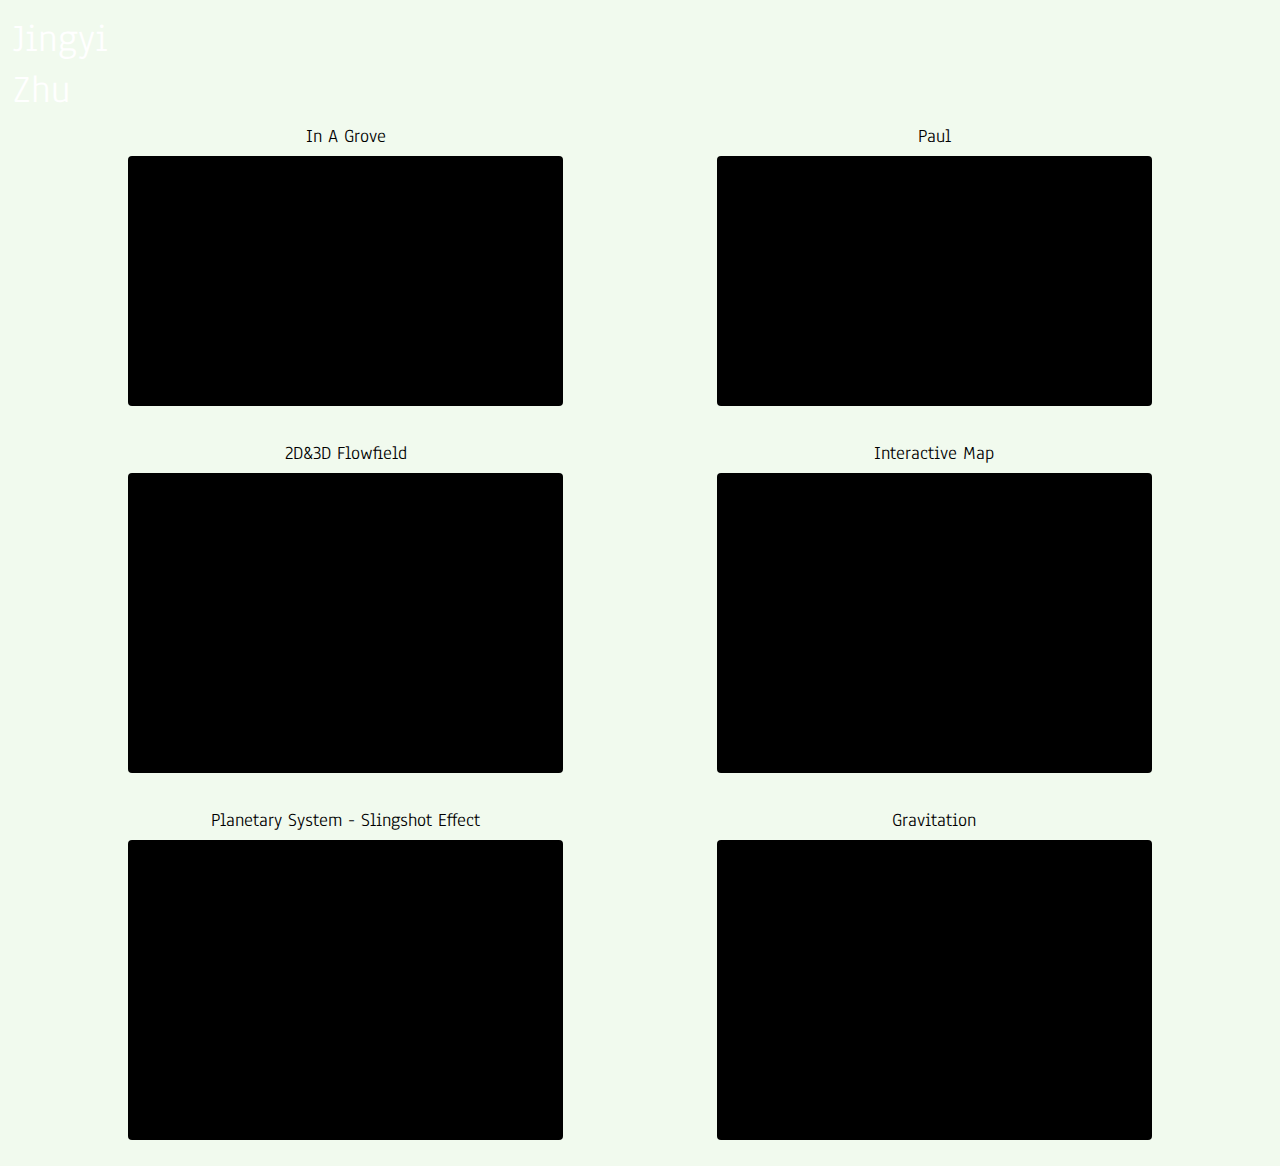
==== projects/index.html @ 23b8d171 "update description" ====
<!DOCTYPE html>
<html lang="en" dir="ltr">
<head>
  <meta charset="utf-8">
  <title>Jingyi Zhu - Works</title>
  <link rel="stylesheet" href="style.css">
  <link href='https://fonts.googleapis.com/css?family=Anaheim' rel='stylesheet'>
</head>
<body>
  <div id="header" onclick="window.location.assign('../index.html')">
      Jingyi Zhu
  </div>


<!-- works -->
  <div class="work">

    <div id="novelCover" class="workbox" onclick="window.open('https://jenny011.github.io/In-A-Grove/')">
      <div class="title">In A Grove</div>
      <div id="novel">
        <div id="novelText" class="description">
          <p> > Interactive Novel</p>
          <p> > Original novel - "In A Grove" by Akutagawa Ryunosuke</p>
          <p> > Script writing - Luna Wan & Jingyi Zhu</p>
        </div>
      </div>
    </div>

    <div id="comicCover" class="workbox" onclick="window.open('https://jenny011.github.io/Paul/')">
      <div class="title">Paul</div>
      <div id="comic">
         <div id="comicText" class="description">
           <p> > Interactive Detective Comics</p>
           <p> > Story writing - Celine Yu & Jingyi Zhu</p>
         </div>
      </div>
    </div>

    <div id="flowCover" class="workbox" onclick="window.open('https://jenny011.github.io/2D-3D-FlowField/')">
      <div class="title">2D&3D Flowfield</div>
      <div id="flow">
        <div id="flowText" class="description">
          <p> > Flow field obstacle avoidance simulation</p>
          <p> > 2D flowfield pattern</p>
          <p> > 3D music visualization</p>
          <p> > music: Bump of Chicken「話がしたいよ」</p>
          <p> > Interaction: Mouse & keyboard</p>
        </div>
      </div>
    </div>

    <div id="sharkCover" class="workbox" onclick="window.open('https://www.youtube.com/watch?v=3w5fvQGIYt0')">
      <div class="title">Interactive Map</div>
      <div id="shark">
        <div id="sharkText" class="description">
          <p> > Data Visualiztion of sand tiger shark tracking data and vessel position data</p>
          <p> > Sand tiger shark tracking data provided by WCS New York Seascape program</p>
          <p> > Vessel position data downloaded from <a class="innerlink" href="https://marinecadastre.gov/ais/">marinecadastre.gov</a></p>
          <p> > Python, HTML, CSS, p5.js, mappa.js</p>
        </div>
      </div>
    </div>

    <div id="flybyCover" class="workbox" onclick="window.open('https://jenny011.github.io/PlanetarySystem-SlingshotEffect/')">
      <div class="title">Planetary System - Slingshot Effect</div>
      <div id="flyby">
        <div id="flybyText" class="description">
          <p> > Nature of Code</p>
          <p> > Planetary system and slingshot effect simulation</p>
          <p> > Based on high school level physics</p>
          <p> > Interaction: Mouse & keyboard</p>
        </div>
      </div>
    </div>

    <div id="gravityCover" class="workbox" onclick="window.open('https://jenny011.github.io/Gravitation/')">
      <div class="title">Gravitation</div>
      <div id="gravity">
        <div id="gravityText" class="description">
          <p> > Nature of Code</p>
          <p> > Interactive sketch</p>
          <p> > Interaction: Mouse & keyboard</p>
        </div>
      </div>
    </div>

    <!-- <div id="agentCover" class="workbox" onclick="window.open('https://jenny011.github.io/Draw-with-Autonomous-Agent/')">
      <div class="title">Draw with Autonomous Agents</div>
      <div id="agent">
        <div id="agentText" class="description">
          <p> > Nature of Code</p>
          <p> > Interactive sketch</p>
          <p> > Inspired by Masaki Yamabe's <a class="innerlink" href="https://www.openprocessing.org/sketch/394718" target="_blank">"Attractor 0"</a></p>
          <p> > Interaction: Mouse & key</p>
        </div>
      </div>
    </div> -->

  </div>

</body>
<script src="script.js" type="text/javascript"></script>
</html>
---- projects/style.css ----
html,body{
  padding: 0;
  margin: 0;
  cursor:default;
  overflow-x: hidden;
  font-family: "Anaheim";
  background-color: rgb(241, 250, 238);
}
#header{
  padding-top:1%;
  padding-left:1%;
  font-size:250%;
  width:12%;
}
#header:hover{
  cursor:pointer;
  color:white;
}


.work{
  display: flex;
  flex-direction: row;
  flex-wrap: wrap;
  align-items: center;
  width:100%;
  height:100%;
}
.workbox{
  margin-left:10%;
  margin-right:2%;
  margin-bottom:2%;
  padding:0%;
  width:34%;
  height:100%;
  font-size:120%;
}
.description{
  border-radius:4px;
  visibility: hidden;
  padding:2%;
  background-color: rgba(29, 53, 87,0.7);
  font-size:85%;
}
.title{
  text-align: center;
  padding-top:2%;
  padding-bottom:2%;
}
#novel{
  background-image: url("images/in-a-grove.png");
  background-color: #000000;
  height: 250px;
  background-position: center;
  background-repeat: no-repeat;
  background-size: cover;
}
#comic{
  background-image: url("images/paul.png");
  background-color: #000000;
  height: 250px;
  background-position: center;
  background-repeat: no-repeat;
  background-size: cover;
}
#flyby{
  background-image: url("images/flyby.png");
  background-color: #000000;
  height: 300px;
  background-position: center;
  background-repeat: no-repeat;
  background-size: cover;
}
#gravity{
  background-image: url("images/gravitation.png");
  background-color: #000000;
  height: 300px;
  background-position: center;
  background-repeat: no-repeat;
  background-size: cover;
}
#agent{
  background-image: url("images/agent.png");
  background-color: #000000;
  height: 300px;
  background-position: center;
  background-repeat: no-repeat;
  background-size: cover;
}
#flow{
  background-image: url("images/2dFlowfield.png");
  background-color: #000000;
  height: 300px;
  background-position: center;
  background-repeat: no-repeat;
  background-size: cover;
}
#shark{
  background-image: url("images/shark.png");
  background-color: #000000;
  height: 300px;
  background-position: center;
  background-repeat: no-repeat;
  background-size: cover;
}
#novel,#comic,#flyby,#gravity,#agent,#flow,#shark{
  border-radius:4px;
  color: rgb(241, 250, 238);
}
#novelText,#comicText{
  height:230px;
}
#flybyText,#gravityText,#agentText,#flowText,#sharkText{
  height:280px;
}

#novelCover:hover,#comicCover:hover,#flybyCover:hover,#gravityCover:hover,#agentCover:hover,#flowCover:hover,#sharkCover:hover{
  cursor:pointer;
}


#footer{
  padding-left:1%;
  padding-top:0.5%;
  margin-bottom:0.5%;
  border-color: black;
  border-top-style: solid;
  border-width: 1px;
  width:100%;
  font-size: 130%;
  display:flex;
  flex-direction: row;
}
#footerlink{
  color:black;
}
.innerlink{
  color:white;
}
#footerlink:hover{
  color:white;
}
.innerlink:hover{
  color:rgb(241, 250, 238);
}
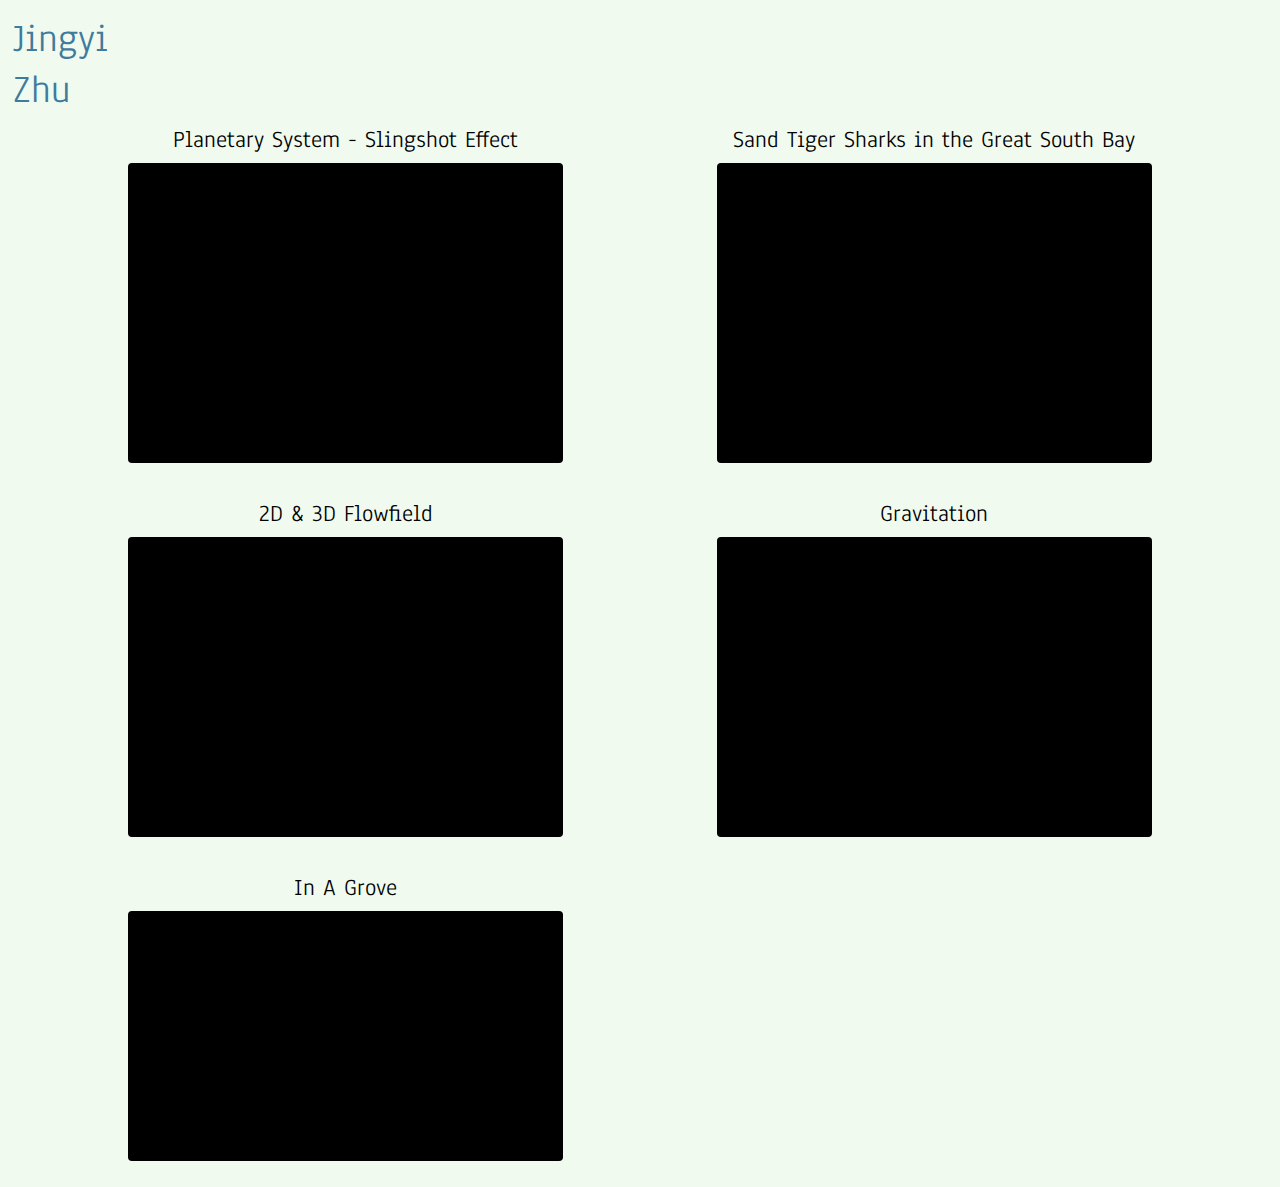
==== commit 2fbe132a: "update" ====
--- a/projects/index.html
+++ b/projects/index.html
@@ -15,45 +15,22 @@
 <!-- works -->
   <div class="work">
 
-    <div id="novelCover" class="workbox" onclick="window.open('https://jenny011.github.io/In-A-Grove/')">
-      <div class="title">In A Grove</div>
-      <div id="novel">
-        <div id="novelText" class="description">
-          <p> > Interactive Novel</p>
-          <p> > Original novel - "In A Grove" by Akutagawa Ryunosuke</p>
-          <p> > Script writing - Luna Wan & Jingyi Zhu</p>
-        </div>
-      </div>
-    </div>
-
-    <div id="comicCover" class="workbox" onclick="window.open('https://jenny011.github.io/Paul/')">
-      <div class="title">Paul</div>
-      <div id="comic">
-         <div id="comicText" class="description">
-           <p> > Interactive Detective Comics</p>
-           <p> > Story writing - Celine Yu & Jingyi Zhu</p>
-         </div>
-      </div>
-    </div>
-
-    <div id="flowCover" class="workbox" onclick="window.open('https://jenny011.github.io/2D-3D-FlowField/')">
-      <div class="title">2D&3D Flowfield</div>
-      <div id="flow">
-        <div id="flowText" class="description">
-          <p> > Flow field obstacle avoidance simulation</p>
-          <p> > 2D flowfield pattern</p>
-          <p> > 3D music visualization</p>
-          <p> > music: Bump of Chicken「話がしたいよ」</p>
+    <div id="flybyCover" class="workbox" onclick="window.open('https://jenny011.github.io/PlanetarySystem-SlingshotEffect/')">
+      <div class="title">Planetary System - Slingshot Effect</div>
+      <div id="flyby">
+        <div id="flybyText" class="description">
+          <p> > Planetary system and slingshot effect simulation</p>
+          <p> > Based on high school level physics</p>
           <p> > Interaction: Mouse & keyboard</p>
         </div>
       </div>
     </div>
 
-    <div id="sharkCover" class="workbox" onclick="window.open('https://www.youtube.com/watch?v=3w5fvQGIYt0')">
-      <div class="title">Interactive Map</div>
-      <div id="shark">
+    <div id="sharkCover" class="workbox">
+      <div class="title" onclick="window.open('https://www.youtube.com/watch?v=3w5fvQGIYt0')">Sand Tiger Sharks in the Great South Bay</div>
+      <div id="shark" onclick="window.open('https://www.youtube.com/watch?v=3w5fvQGIYt0')">
         <div id="sharkText" class="description">
-          <p> > Data Visualiztion of sand tiger shark tracking data and vessel position data</p>
+          <p> > Data Visualiztion of sand tiger shark and vessel tracking in the Great South Bay</p>
           <p> > Sand tiger shark tracking data provided by WCS New York Seascape program</p>
           <p> > Vessel position data downloaded from <a class="innerlink" href="https://marinecadastre.gov/ais/">marinecadastre.gov</a></p>
           <p> > Python, HTML, CSS, p5.js, mappa.js</p>
@@ -61,13 +38,14 @@
       </div>
     </div>
 
-    <div id="flybyCover" class="workbox" onclick="window.open('https://jenny011.github.io/PlanetarySystem-SlingshotEffect/')">
-      <div class="title">Planetary System - Slingshot Effect</div>
-      <div id="flyby">
-        <div id="flybyText" class="description">
-          <p> > Nature of Code</p>
-          <p> > Planetary system and slingshot effect simulation</p>
-          <p> > Based on high school level physics</p>
+    <div id="flowCover" class="workbox" onclick="window.open('https://jenny011.github.io/2D-3D-FlowField/')">
+      <div class="title">2D & 3D Flowfield</div>
+      <div id="flow">
+        <div id="flowText" class="description">
+          <p> > Flow field obstacle avoidance simulation</p>
+          <p> > 2D flowfield with multiple patterns</p>
+          <p> > 3D flowfield with music visualization</p>
+          <p> > music: Bump of Chicken「話がしたいよ」</p>
           <p> > Interaction: Mouse & keyboard</p>
         </div>
       </div>
@@ -77,12 +55,38 @@
       <div class="title">Gravitation</div>
       <div id="gravity">
         <div id="gravityText" class="description">
-          <p> > Nature of Code</p>
-          <p> > Interactive sketch</p>
+          <p> > Gravitation simulation</p>
+          <p> > A cute and soothing interactive sketch</p>
           <p> > Interaction: Mouse & keyboard</p>
         </div>
       </div>
     </div>
+
+    <div id="novelCover" class="workbox" onclick="window.open('https://jenny011.github.io/In-A-Grove/')">
+      <div class="title">In A Grove</div>
+      <div id="novel">
+        <div id="novelText" class="description">
+          <p> > Interactive Novel</p>
+          <p> > An experimental restructuring of consecutive monologues</p>
+          <!-- <p> > I came up with the idea to adapt the novel to an interactive detective game after reading the novel for the first time. I was greatly confused by the plot, but simultaneously deeply impressed by the author's opinion on objective truth conveyed through his delicate design of the story.</p> -->
+          <p> > Script writing - Luna Wan & Jingyi Zhu</p>
+          <p> > Original novel - "In A Grove" by Ryunosuke Akutagawa</p>
+          <!-- <p> > "In A Grove" is one of my favorite masterpieces by Akutagawa.</p> -->
+          <!-- <p> > Akira Kurosawa's famous movie "Rashomon" is based on this original novel.</p> -->
+        </div>
+      </div>
+    </div>
+
+<!--     <div id="comicCover" class="workbox" onclick="window.open('https://jenny011.github.io/Paul/')">
+      <div class="title">Paul</div>
+      <div id="comic">
+         <div id="comicText" class="description">
+           <p> > Interactive Detective Comics</p>
+           <p> > Story writing - Celine Yu & Jingyi Zhu</p>
+         </div>
+      </div>
+    </div> -->
+
 
     <!-- <div id="agentCover" class="workbox" onclick="window.open('https://jenny011.github.io/Draw-with-Autonomous-Agent/')">
       <div class="title">Draw with Autonomous Agents</div>
--- a/projects/style.css
+++ b/projects/style.css
@@ -14,7 +14,7 @@
 }
 #header:hover{
   cursor:pointer;
-  color:white;
+  color:rgb(63, 123, 157);
 }
 
 
@@ -33,7 +33,7 @@
   padding:0%;
   width:34%;
   height:100%;
-  font-size:120%;
+  font-size:150%;
 }
 .description{
   border-radius:4px;
